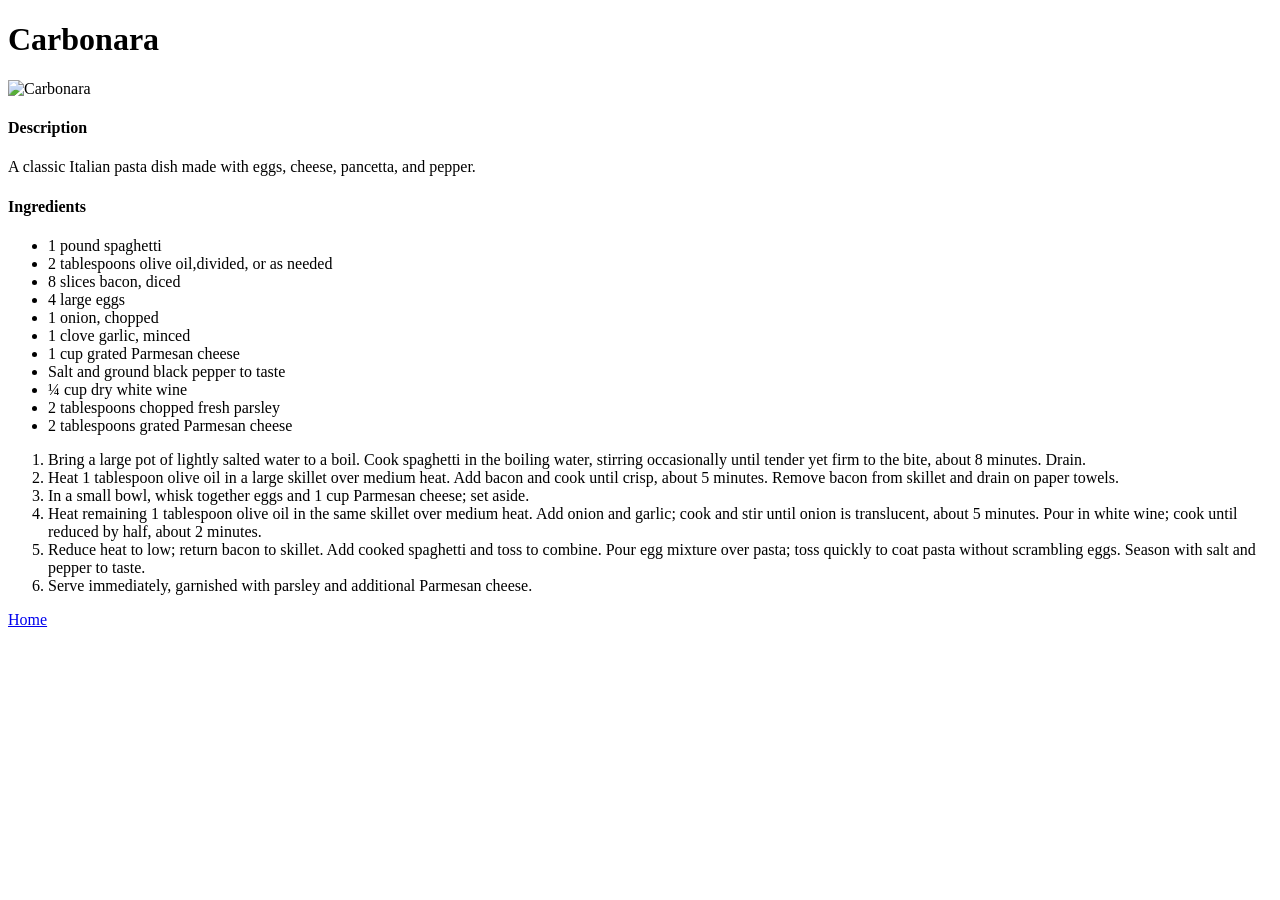
==== recipes/carbonara.html @ 2f845f2e "." ====
<!DOCTYPE html>
<html lang="en">
<head>
    <meta charset="UTF-8">
    <meta name="viewport" content="width=<device-width>, initial-scale=1.0">
    <title>Document</title>
</head>
<body>
    <h1>Carbonara</h1>
    <img src="../images/carbonara.jpg" alt="Carbonara">
    <h4><strong>Description</strong></h4>
    <p>A classic Italian pasta dish made with eggs, cheese, pancetta, and pepper.</p>
    <h4><strong>Ingredients</strong></h4>
    <ul>
        <li>1 pound spaghetti</li>
        <li>2 tablespoons olive oil,divided, or as needed</li>
        <li>8 slices bacon, diced</li>
        <li>4 large eggs</li>
        <li>1 onion, chopped</li>
        <li>1 clove garlic, minced</li>
        <li>1 cup grated Parmesan cheese</li>
        <li>Salt and ground black pepper to taste</li>
        <li>¼ cup dry white wine</li>
        <li>2 tablespoons chopped fresh parsley</li>
        <li>2 tablespoons grated Parmesan cheese</li>
    </ul>
    <ol>
        <li>Bring a large pot of lightly salted water to a boil. Cook spaghetti in the boiling water, stirring occasionally until tender yet firm to the bite, about 8 minutes. Drain.</li>
        <li>Heat 1 tablespoon olive oil in a large skillet over medium heat. Add bacon and cook until crisp, about 5 minutes. Remove bacon from skillet and drain on paper towels.</li>
        <li>In a small bowl, whisk together eggs and 1 cup Parmesan cheese; set aside.</li>
        <li>Heat remaining 1 tablespoon olive oil in the same skillet over medium heat. Add onion and garlic; cook and stir until onion is translucent, about 5 minutes. Pour in white wine; cook until reduced by half, about 2 minutes.</li>
        <li>Reduce heat to low; return bacon to skillet. Add cooked spaghetti and toss to combine. Pour egg mixture over pasta; toss quickly to coat pasta without scrambling eggs. Season with salt and pepper to taste.</li>
        <li>Serve immediately, garnished with parsley and additional Parmesan cheese.</li>
    </ol>
    <a href="../index.html">Home</a> 
</body>
</html>
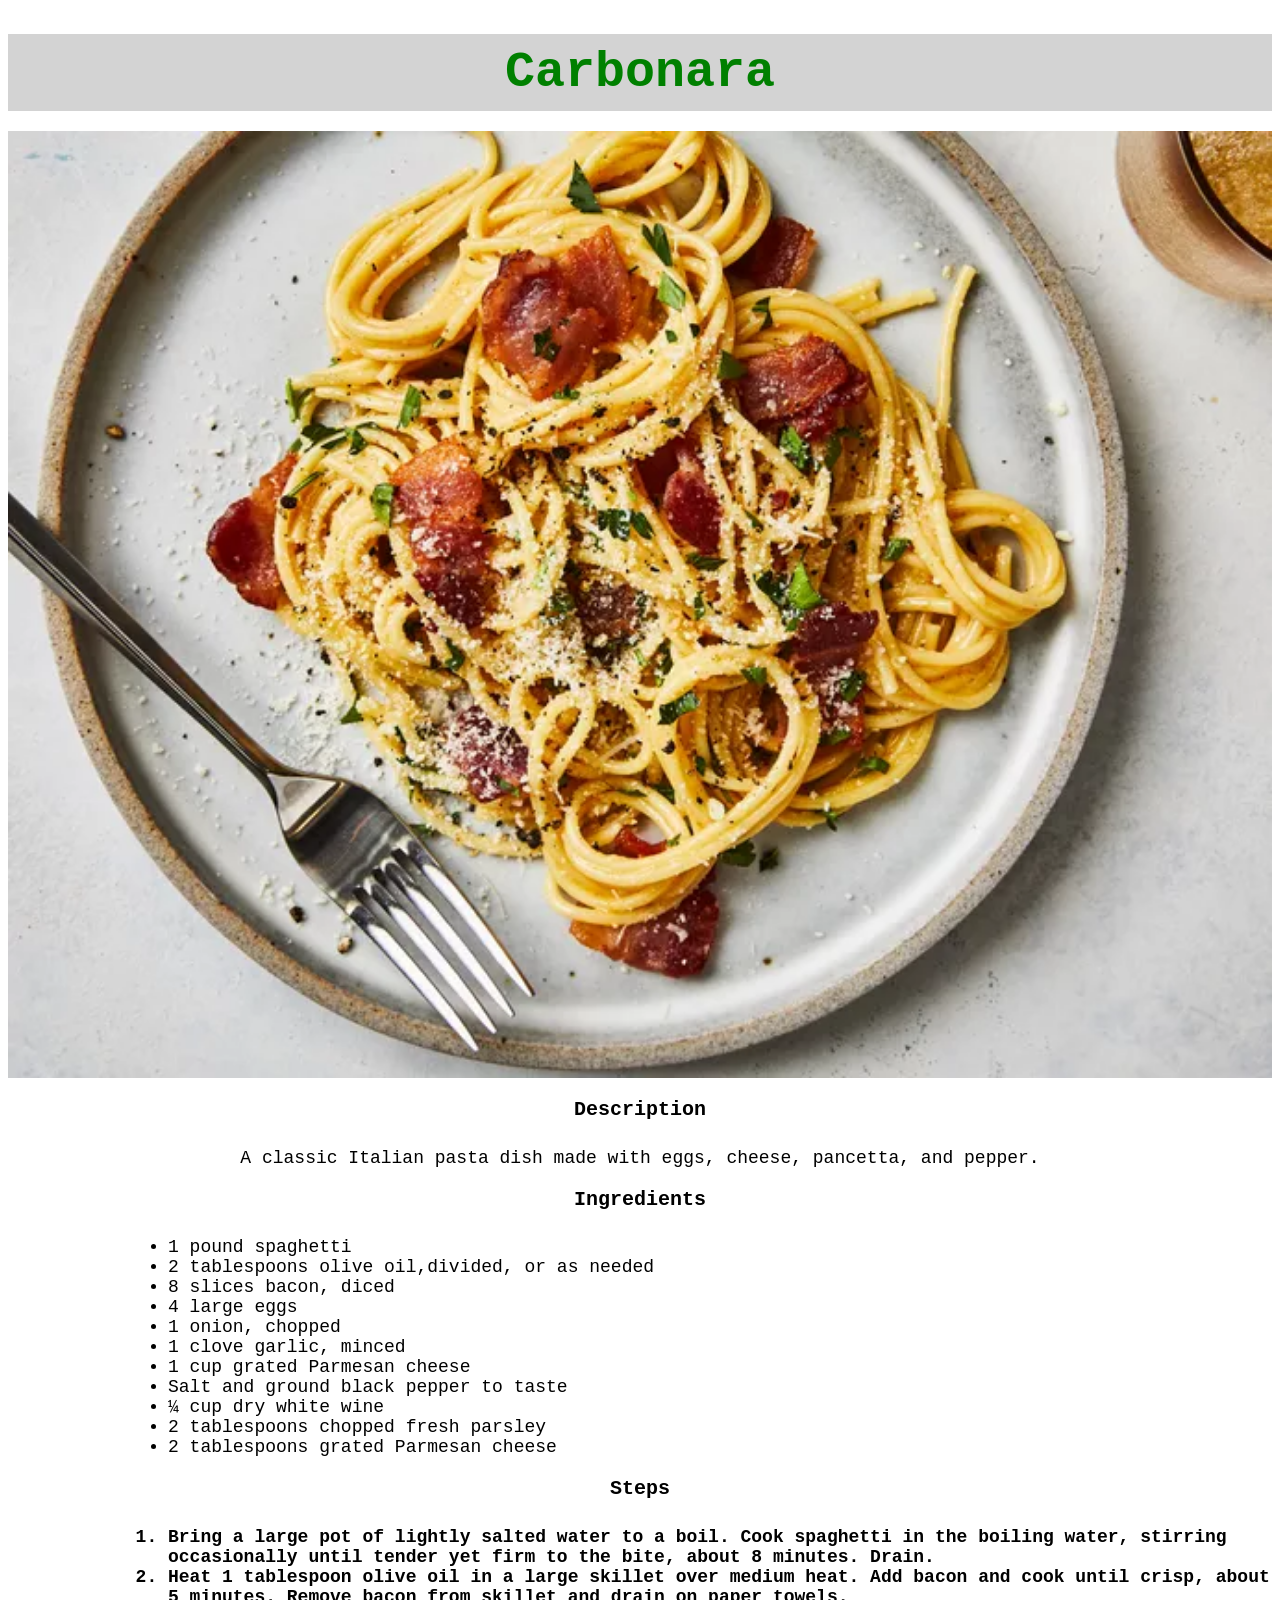
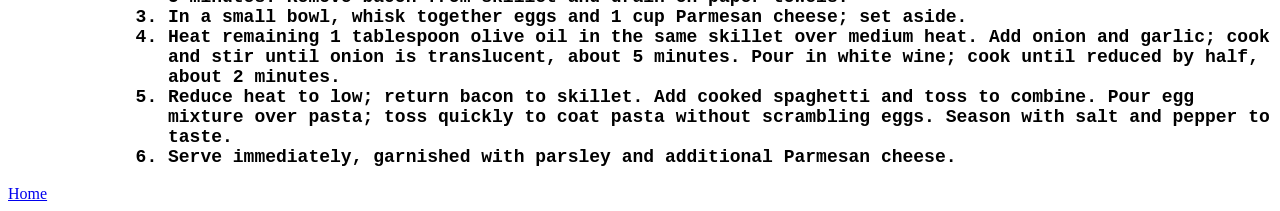
==== commit 014d52f1: "." ====
--- a/recipes/carbonara.html
+++ b/recipes/carbonara.html
@@ -4,14 +4,15 @@
     <meta charset="UTF-8">
     <meta name="viewport" content="width=<device-width>, initial-scale=1.0">
     <title>Document</title>
+    <link rel="stylesheet" href="style.css">
 </head>
 <body>
-    <h1>Carbonara</h1>
-    <img src="../images/carbonara.jpg" alt="Carbonara">
-    <h4><strong>Description</strong></h4>
-    <p>A classic Italian pasta dish made with eggs, cheese, pancetta, and pepper.</p>
-    <h4><strong>Ingredients</strong></h4>
-    <ul>
+    <h1 class="title">Carbonara</h1>
+    <img class="foto" src="../images/carbonara.jpg" alt="Carbonara">
+    <h4 class="description"><strong>Description</strong></h4>
+    <p class="info">A classic Italian pasta dish made with eggs, cheese, pancetta, and pepper.</p>
+    <h4 class="ingredients"><strong>Ingredients</strong></h4>
+    <ul class="itemy">
         <li>1 pound spaghetti</li>
         <li>2 tablespoons olive oil,divided, or as needed</li>
         <li>8 slices bacon, diced</li>
@@ -24,7 +25,8 @@
         <li>2 tablespoons chopped fresh parsley</li>
         <li>2 tablespoons grated Parmesan cheese</li>
     </ul>
-    <ol>
+    <h4 class="head"><strong>Steps</strong></h4>
+    <ol class="steps">
         <li>Bring a large pot of lightly salted water to a boil. Cook spaghetti in the boiling water, stirring occasionally until tender yet firm to the bite, about 8 minutes. Drain.</li>
         <li>Heat 1 tablespoon olive oil in a large skillet over medium heat. Add bacon and cook until crisp, about 5 minutes. Remove bacon from skillet and drain on paper towels.</li>
         <li>In a small bowl, whisk together eggs and 1 cup Parmesan cheese; set aside.</li>
--- a/recipes/style.css
+++ b/recipes/style.css
@@ -0,0 +1,58 @@
+.title {
+    font-size: 50px;
+    color: green;
+    text-align: center;
+    font-family: 'Courier New', Courier, monospace;
+    background-color: lightgray;
+    padding: 10px;
+    margin-bottom: 20px;
+}
+.foto {
+    width: 100%;
+    height: auto;
+    display: block;
+    margin: 0 auto;
+}
+.description {
+    font-size: 20px;
+    color: black;
+    text-align: center;
+    font-family: 'Courier New', Courier, monospace;
+    margin-top: 20px;
+}
+.ingredients {
+    font-size: 20px;
+    color: black;
+    text-align: center;
+    font-family: 'Courier New', Courier, monospace;
+    margin-top: 20px;
+}
+.info {
+    font-size: 18px;
+    color: black;
+    text-align: center;
+    font-family: 'Courier New', Courier, monospace;
+    margin-top: 10px;
+}
+.itemy {
+    font-size: 18px;
+    color: black;
+    text-align: left;
+    font-family: 'Courier New', Courier, monospace;
+    margin-left: 120px;
+}
+.steps {
+    font-size: 18px;
+    color: black;
+    text-align: left;
+    font-family: 'Courier New', Courier, monospace;
+    margin-left: 120px;
+    font-weight: bold;
+}
+.head {
+    font-size: 20px;
+    color: black;
+    text-align: center;
+    font-family: 'Courier New', Courier, monospace;
+    margin-top: 20px;
+}
